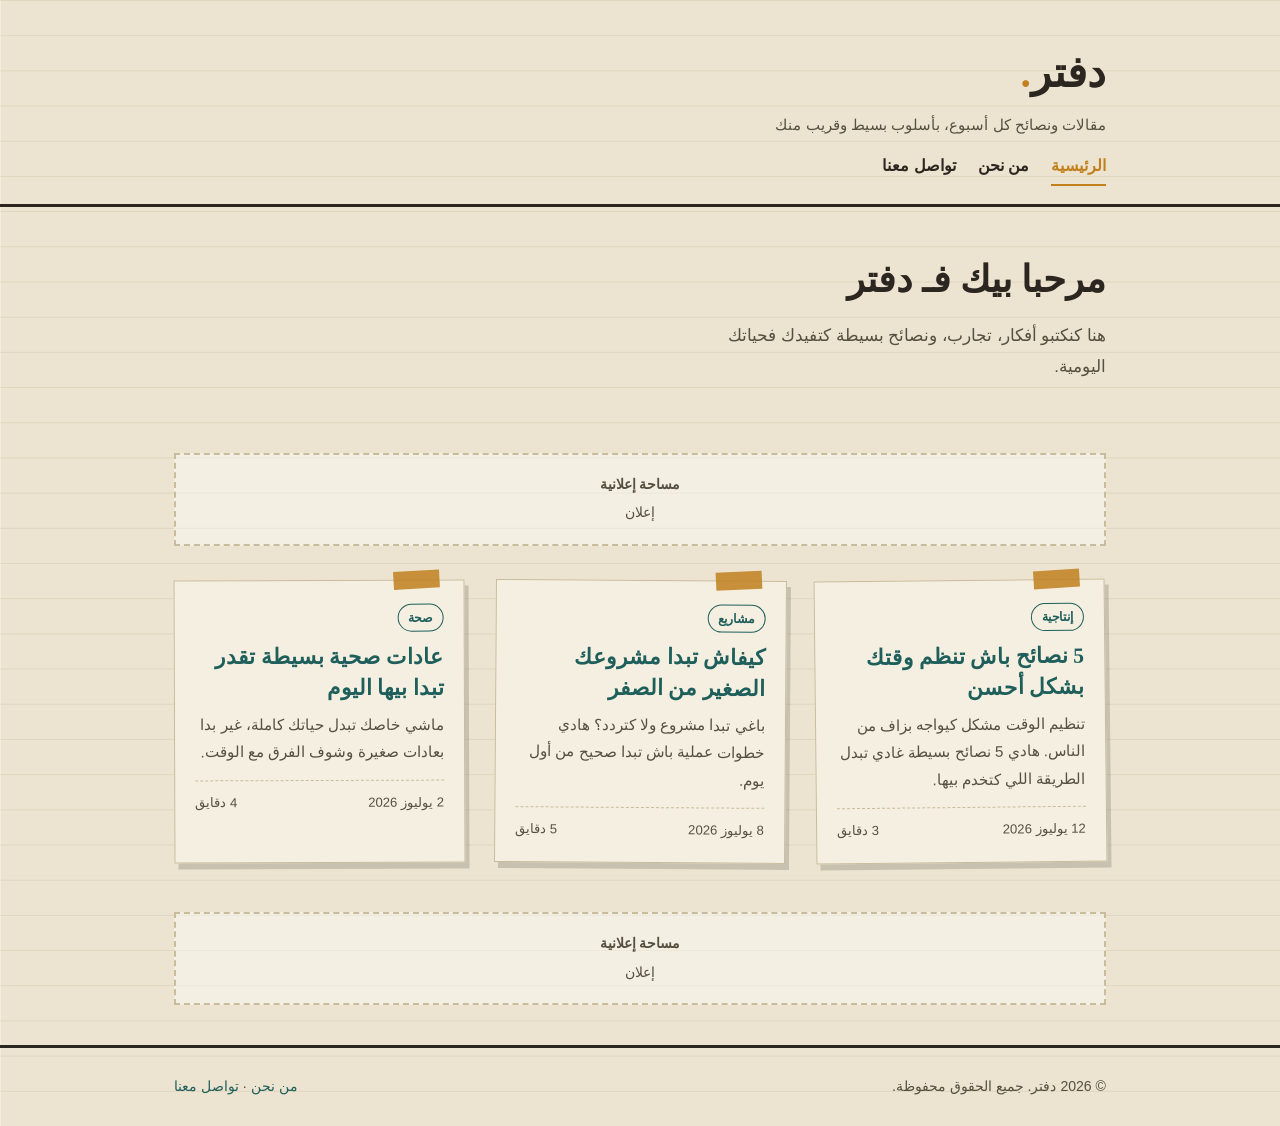
==== index.html @ f0f45726 "Add files via upload" ====
<!DOCTYPE html>
<html lang="ar" dir="rtl">
<head>
    <meta charset="UTF-8">
    <meta name="viewport" content="width=device-width, initial-scale=1.0">
    <title>...</title>
    <!-- كود الربط ديال AdSense كيكون هنا -->
    <script async src="https://pagead2.googlesyndication.com/pagead/js/adsbygoogle.js?client=ca-pub-XXXXXXXXXXXXXXXX" crossorigin="anonymous"></script>
    
    <link rel="stylesheet" href="style.css">
</head>
<body>

<header class="site-header">
  <div class="wrap">
    <div class="brand">
      <div>
        <a href="index.html" style="text-decoration:none;">
          <span class="brand-title">دفتر<span>.</span></span>
        </a>
        <div class="brand-tagline">مقالات ونصائح كل أسبوع، بأسلوب بسيط وقريب منك</div>
      </div>
    </div>
    <nav class="main-nav">
      <a href="index.html" class="active">الرئيسية</a>
      <a href="about.html">من نحن</a>
      <a href="contact.html">تواصل معنا</a>
    </nav>
  </div>
</header>

<main class="wrap">

  <section class="hero">
    <div>
      <h1>مرحبا بيك فـ دفتر</h1>
      <p>هنا كنكتبو أفكار، تجارب، ونصائح بسيطة كتفيدك فحياتك اليومية.</p>
    </div>
    <div></div>
  </section>

  <div class="ad-slot">
    <span>مساحة إعلانية</span>
    إعلان
  </div>

  <section>
    <div class="post-grid" id="post-grid">
      <!-- بطاقات المقالات كيتزادو من script.js -->
    </div>
  </section>

  <div class="ad-slot">
    <span>مساحة إعلانية</span>
    إعلان
  </div>

</main>

<footer class="site-footer">
  <div class="wrap" style="display:flex; justify-content:space-between; flex-wrap:wrap; gap:10px; width:100%;">
    <span>© 2026 دفتر. جميع الحقوق محفوظة.</span>
    <span><a href="about.html">من نحن</a> · <a href="contact.html">تواصل معنا</a></span>
  </div>
</footer>

<script src="script.js"></script>
</body>
</html>
---- style.css ----
/* ============================================

   مدونة "دفتر" — نظام تصميم على شكل دفتر ملاحظات

   ============================================ */



:root {

  --paper: #ECE4D0;

  --paper-light: #F5EFE1;

  --ink: #2B2620;

  --ink-soft: #55503F;

  --ochre: #C1811F;

  --teal: #1F5F5B;

  --line: #C9BC9C;

  --card-shadow: rgba(43, 38, 32, 0.18);



  --font-display: 'Aref Ruqaa', serif;

  --font-body: 'Tajawal', sans-serif;

}



* { box-sizing: border-box; }

html { scroll-behavior: smooth; }



body {

  margin: 0;

  background-color: var(--paper);

  background-image:

    linear-gradient(90deg, rgba(255,255,255,0.35) 1px, transparent 1px),

    linear-gradient(rgba(201,188,156,0.35) 1px, transparent 1px);

  background-size: 100% 2.2em, 100% 2.2em;

  color: var(--ink);

  font-family: var(--font-body);

  line-height: 1.8;

  direction: rtl;

}



a { color: var(--teal); text-decoration: none; }

a:hover { text-decoration: underline; }

a:focus-visible, button:focus-visible, input:focus-visible, textarea:focus-visible {

  outline: 3px solid var(--ochre);

  outline-offset: 2px;

}



img { max-width: 100%; display: block; }



.wrap { max-width: 980px; margin: 0 auto; padding: 0 24px; }



/* الهيدر */

header.site-header { padding: 36px 0 18px; border-bottom: 3px solid var(--ink); }

.brand { display: flex; align-items: baseline; justify-content: space-between; flex-wrap: wrap; gap: 12px; }

.brand-title { font-family: var(--font-display); font-size: 2.6rem; font-weight: 700; color: var(--ink); }

.brand-title span { color: var(--ochre); }

.brand-tagline { font-size: 0.95rem; color: var(--ink-soft); }

nav.main-nav { margin-top: 14px; display: flex; gap: 22px; flex-wrap: wrap; font-weight: 700; }

nav.main-nav a { color: var(--ink); padding-bottom: 3px; border-bottom: 2px solid transparent; }

nav.main-nav a:hover, nav.main-nav a.active { color: var(--ochre); border-bottom-color: var(--ochre); text-decoration: none; }



/* الهيرو */

.hero { padding: 48px 0 20px; display: grid; grid-template-columns: 1.3fr 1fr; gap: 32px; align-items: center; }

.hero h1 { font-family: var(--font-display); font-size: 2.3rem; line-height: 1.35; margin: 0 0 14px; }

.hero p { color: var(--ink-soft); font-size: 1.05rem; max-width: 46ch; }

@media (max-width: 720px) { .hero { grid-template-columns: 1fr; } }



/* بطاقات المقالات */

.post-grid { display: grid; grid-template-columns: repeat(auto-fit, minmax(260px, 1fr)); gap: 30px; margin: 20px 0 50px; }

.post-card { background: var(--paper-light); border: 1px solid var(--line); padding: 22px 20px 20px; position: relative; box-shadow: 4px 6px 0 var(--card-shadow); transition: transform 0.15s ease, box-shadow 0.15s ease; }

.post-card:nth-child(3n+1) { transform: rotate(-0.6deg); }

.post-card:nth-child(3n+2) { transform: rotate(0.4deg); }

.post-card:nth-child(3n)   { transform: rotate(-0.2deg); }

.post-card:hover { transform: rotate(0deg) translateY(-3px); box-shadow: 6px 10px 0 var(--card-shadow); }

.post-card::before { content: ""; position: absolute; top: -10px; right: 24px; width: 46px; height: 18px; background: var(--ochre); opacity: 0.85; transform: rotate(-3deg); }

.post-card .tag { display: inline-block; font-size: 0.78rem; font-weight: 700; color: var(--teal); border: 1px solid var(--teal); border-radius: 999px; padding: 2px 10px; margin-bottom: 10px; }

.post-card h3 { font-family: var(--font-display); font-size: 1.35rem; margin: 0 0 8px; line-height: 1.4; }

.post-card p { color: var(--ink-soft); font-size: 0.95rem; margin: 0 0 14px; }

.post-card .meta { font-size: 0.82rem; color: var(--ink-soft); border-top: 1px dashed var(--line); padding-top: 10px; display: flex; justify-content: space-between; }



/* مساحات الإعلانات */

.ad-slot { border: 2px dashed var(--line); background: rgba(255,255,255,0.4); color: var(--ink-soft); font-size: 0.85rem; text-align: center; padding: 18px 10px; margin: 34px 0; }

.ad-slot span { display: block; font-weight: 700; margin-bottom: 4px; }



/* صفحة المقال */

article.post { padding: 40px 0 60px; max-width: 760px; margin: 0 auto; }

article.post .tag { display: inline-block; font-size: 0.8rem; font-weight: 700; color: var(--teal); border: 1px solid var(--teal); border-radius: 999px; padding: 3px 12px; margin-bottom: 16px; }

article.post h1 { font-family: var(--font-display); font-size: 2.1rem; line-height: 1.4; margin: 0 0 10px; }

article.post .meta { color: var(--ink-soft); font-size: 0.9rem; margin-bottom: 28px; border-bottom: 1px dashed var(--line); padding-bottom: 18px; }

article.post .content p { font-size: 1.08rem; margin-bottom: 20px; }

article.post .content h2 { font-family: var(--font-display); font-size: 1.5rem; margin: 34px 0 14px; }

article.post .content blockquote { border-right: 4px solid var(--ochre); margin: 24px 0; padding: 6px 20px; color: var(--ink-soft); font-style: italic; background: rgba(255,255,255,0.4); }



/* صفحات عادية */

.page-content { padding: 44px 0 60px; max-width: 720px; margin: 0 auto; }

.page-content h1 { font-family: var(--font-display); font-size: 2.1rem; margin-bottom: 20px; }

.page-content p { font-size: 1.05rem; margin-bottom: 18px; }



/* نموذج التواصل */

form.contact-form { display: grid; gap: 16px; margin-top: 24px; }

form.contact-form label { font-weight: 700; margin-bottom: 6px; display: block; }

form.contact-form input, form.contact-form textarea { width: 100%; padding: 12px 14px; border: 1px solid var(--line); background: var(--paper-light); font-family: var(--font-body); font-size: 1rem; color: var(--ink); }

form.contact-form textarea { min-height: 140px; resize: vertical; }

form.contact-form button { justify-self: start; background: var(--ink); color: var(--paper-light); border: none; padding: 12px 28px; font-family: var(--font-body); font-weight: 700; font-size: 1rem; cursor: pointer; transition: background 0.15s ease; }

form.contact-form button:hover { background: var(--ochre); }

.form-status { font-size: 0.9rem; margin-top: 6px; }



/* الفوتر */

footer.site-footer { border-top: 3px solid var(--ink); padding: 26px 0; margin-top: 40px; font-size: 0.88rem; color: var(--ink-soft); display: flex; justify-content: space-between; flex-wrap: wrap; gap: 10px; }



@media (prefers-reduced-motion: reduce) {

  * { transition: none !important; scroll-behavior: auto !important; }

}
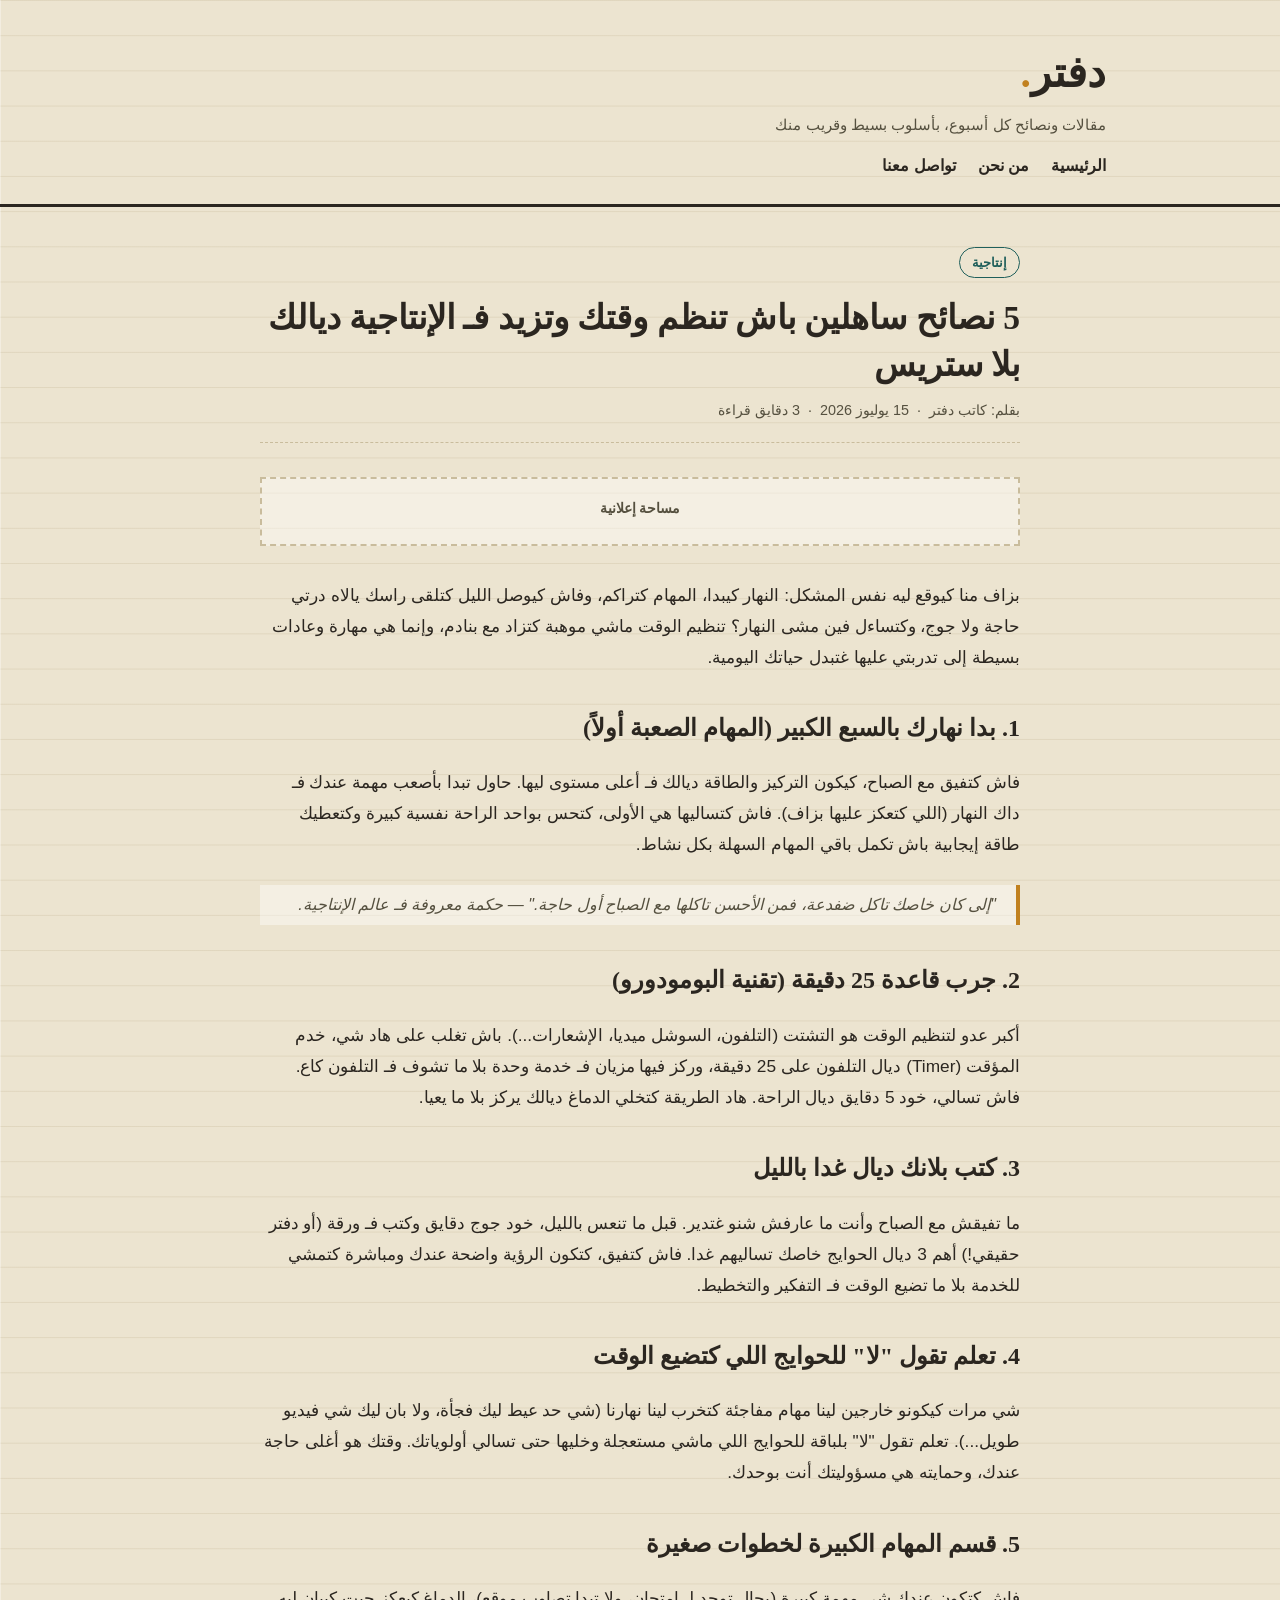
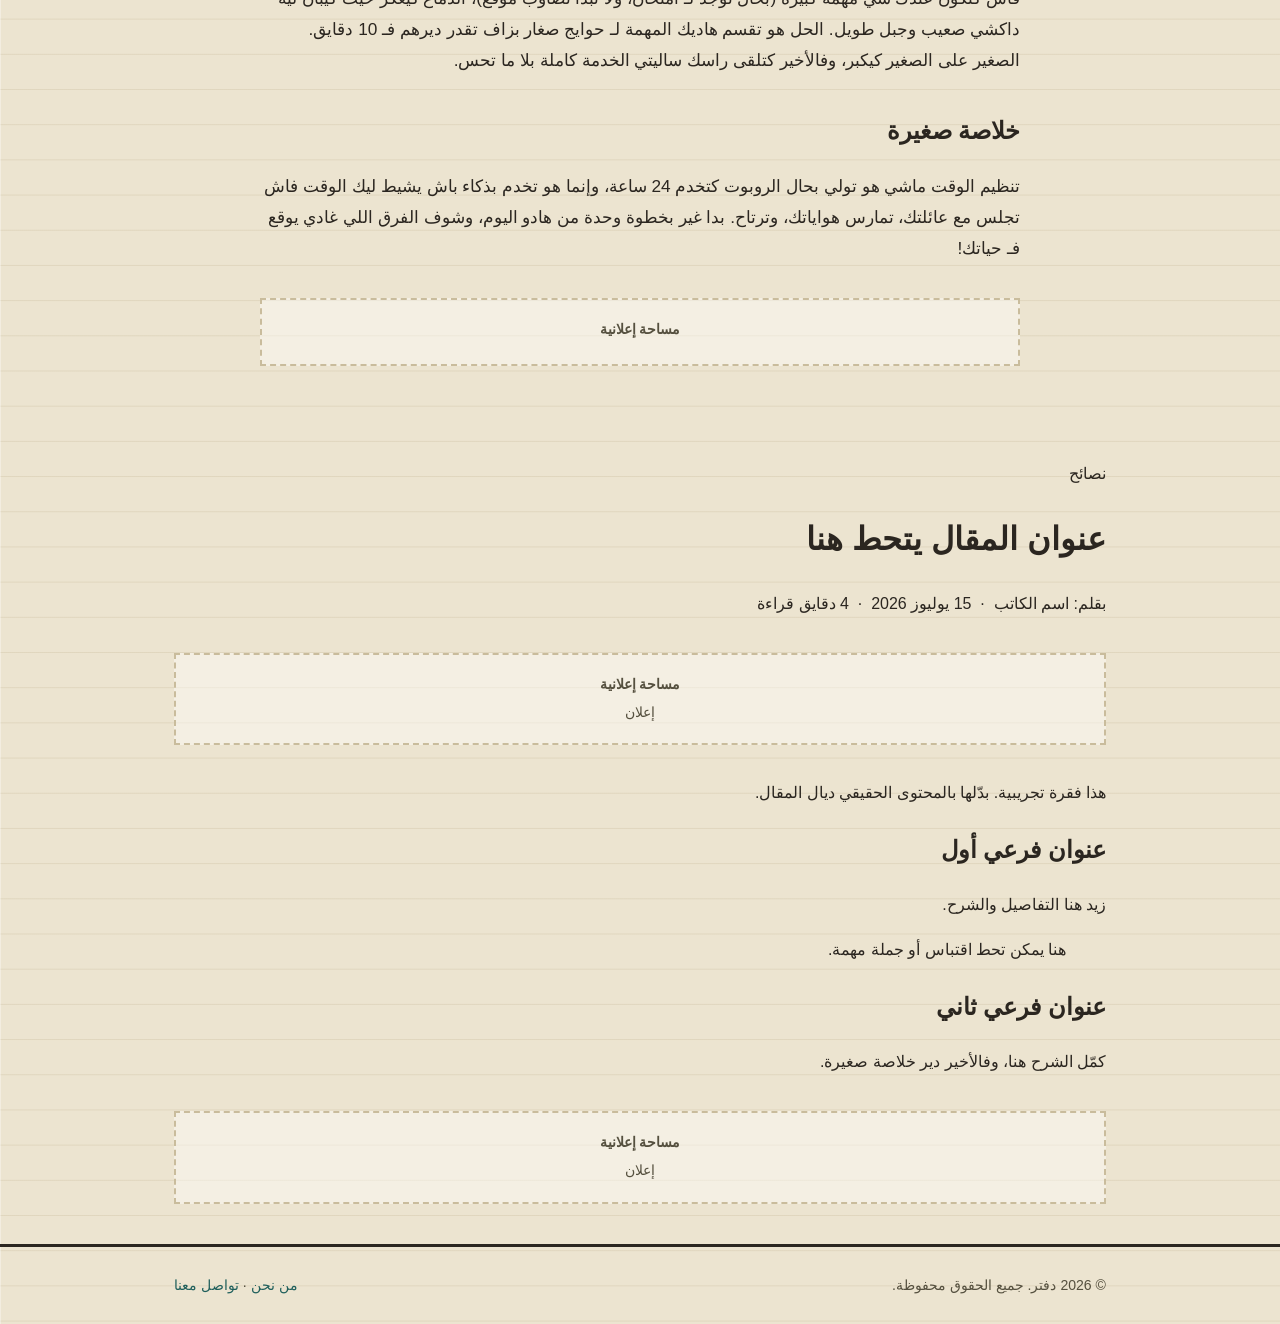
==== commit 943f29d3: "Update index.html with new article and ads" ====
--- a/index.html
+++ b/index.html
@@ -22,7 +22,7 @@
       </div>
     </div>
     <nav class="main-nav">
-      <a href="index.html" class="active">الرئيسية</a>
+      <a href="index.html">الرئيسية</a>
       <a href="about.html">من نحن</a>
       <a href="contact.html">تواصل معنا</a>
     </nav>
@@ -30,31 +30,71 @@
 </header>
 
 <main class="wrap">
-
-  <section class="hero">
-    <div>
-      <h1>مرحبا بيك فـ دفتر</h1>
-      <p>هنا كنكتبو أفكار، تجارب، ونصائح بسيطة كتفيدك فحياتك اليومية.</p>
-    </div>
-    <div></div>
-  </section>
+  <article class="post">
+  <span class="tag">إنتاجية</span>
+  <h1>5 نصائح ساهلين باش تنظم وقتك وتزيد فـ الإنتاجية ديالك بلا ستريس</h1>
+  <div class="meta">بقلم: كاتب دفتر &nbsp;·&nbsp; 15 يوليوز 2026 &nbsp;·&nbsp; 3 دقايق قراءة</div>
 
   <div class="ad-slot">
+    <!-- هنا غتحط كود الإعلان الحقيقي ديالك من بعد -->
     <span>مساحة إعلانية</span>
-    إعلان
   </div>
 
-  <section>
-    <div class="post-grid" id="post-grid">
-      <!-- بطاقات المقالات كيتزادو من script.js -->
-    </div>
-  </section>
+  <div class="content">
+    <p>بزاف منا كيوقع ليه نفس المشكل: النهار كيبدا، المهام كتراكم، وفاش كيوصل الليل كتلقى راسك يالاه درتي حاجة ولا جوج، وكتساءل فين مشى النهار؟ تنظيم الوقت ماشي موهبة كتزاد مع بنادم، وإنما هي مهارة وعادات بسيطة إلى تدربتي عليها غتبدل حياتك اليومية.</p>
+
+    <h2>1. بدا نهارك بالسبع الكبير (المهام الصعبة أولاً)</h2>
+    <p>فاش كتفيق مع الصباح، كيكون التركيز والطاقة ديالك فـ أعلى مستوى ليها. حاول تبدا بأصعب مهمة عندك فـ داك النهار (اللي كتعكز عليها بزاف). فاش كتساليها هي الأولى، كتحس بواحد الراحة نفسية كبيرة وكتعطيك طاقة إيجابية باش تكمل باقي المهام السهلة بكل نشاط.</p>
+
+    <blockquote>"إلى كان خاصك تاكل ضفدعة، فمن الأحسن تاكلها مع الصباح أول حاجة." — حكمة معروفة فـ عالم الإنتاجية.</blockquote>
+
+    <h2>2. جرب قاعدة 25 دقيقة (تقنية البومودورو)</h2>
+    <p>أكبر عدو لتنظيم الوقت هو التشتت (التلفون، السوشل ميديا، الإشعارات...). باش تغلب على هاد شي، خدم المؤقت (Timer) ديال التلفون على 25 دقيقة، وركز فيها مزيان فـ خدمة وحدة بلا ما تشوف فـ التلفون كاع. فاش تسالي، خود 5 دقايق ديال الراحة. هاد الطريقة كتخلي الدماغ ديالك يركز بلا ما يعيا.</p>
+
+    <h2>3. كتب بلانك ديال غدا بالليل</h2>
+    <p>ما تفيقش مع الصباح وأنت ما عارفش شنو غتدير. قبل ما تنعس بالليل، خود جوج دقايق وكتب فـ ورقة (أو دفتر حقيقي!) أهم 3 ديال الحوايج خاصك تساليهم غدا. فاش كتفيق، كتكون الرؤية واضحة عندك ومباشرة كتمشي للخدمة بلا ما تضيع الوقت فـ التفكير والتخطيط.</p>
+
+    <h2>4. تعلم تقول "لا" للحوايج اللي كتضيع الوقت</h2>
+    <p>شي مرات كيكونو خارجين لينا مهام مفاجئة كتخرب لينا نهارنا (شي حد عيط ليك فجأة، ولا بان ليك شي فيديو طويل...). تعلم تقول "لا" بلباقة للحوايج اللي ماشي مستعجلة وخليها حتى تسالي أولوياتك. وقتك هو أغلى حاجة عندك، وحمايته هي مسؤوليتك أنت بوحدك.</p>
+
+    <h2>5. قسم المهام الكبيرة لخطوات صغيرة</h2>
+    <p>فاش كتكون عندك شي مهمة كبيرة (بحال توجد لـ امتحان، ولا تبدا تصاوب موقع)، الدماغ كيعكز حيت كيبان ليه داكشي صعيب وجبل طويل. الحل هو تقسم هاديك المهمة لـ حوايج صغار بزاف تقدر ديرهم فـ 10 دقايق. الصغير على الصغير كيكبر، وفالأخير كتلقى راسك ساليتي الخدمة كاملة بلا ما تحس.</p>
+
+    <h2>خلاصة صغيرة</h2>
+    <p>تنظيم الوقت ماشي هو تولي بحال الروبوت كتخدم 24 ساعة، وإنما هو تخدم بذكاء باش يشيط ليك الوقت فاش تجلس مع عائلتك، تمارس هواياتك، وترتاح. بدا غير بخطوة وحدة من هادو اليوم، وشوف الفرق اللي غادي يوقع فـ حياتك!</p>
+  </div>
 
   <div class="ad-slot">
+    <!-- هنا غتحط كود الإعلان الحقيقي ديالك من بعد -->
     <span>مساحة إعلانية</span>
-    إعلان
   </div>
+</article>
+    <span class="tag">نصائح</span>
+    <h1>عنوان المقال يتحط هنا</h1>
+    <div class="meta">بقلم: اسم الكاتب &nbsp;·&nbsp; 15 يوليوز 2026 &nbsp;·&nbsp; 4 دقايق قراءة</div>
 
+    <div class="ad-slot">
+      <span>مساحة إعلانية</span>
+      إعلان
+    </div>
+
+    <div class="content">
+      <p>هذا فقرة تجريبية. بدّلها بالمحتوى الحقيقي ديال المقال.</p>
+
+      <h2>عنوان فرعي أول</h2>
+      <p>زيد هنا التفاصيل والشرح.</p>
+
+      <blockquote>هنا يمكن تحط اقتباس أو جملة مهمة.</blockquote>
+
+      <h2>عنوان فرعي ثاني</h2>
+      <p>كمّل الشرح هنا، وفالأخير دير خلاصة صغيرة.</p>
+    </div>
+
+    <div class="ad-slot">
+      <span>مساحة إعلانية</span>
+      إعلان
+    </div>
+  </article>
 </main>
 
 <footer class="site-footer">
@@ -64,6 +104,5 @@
   </div>
 </footer>
 
-<script src="script.js"></script>
 </body>
-</html>+</html>
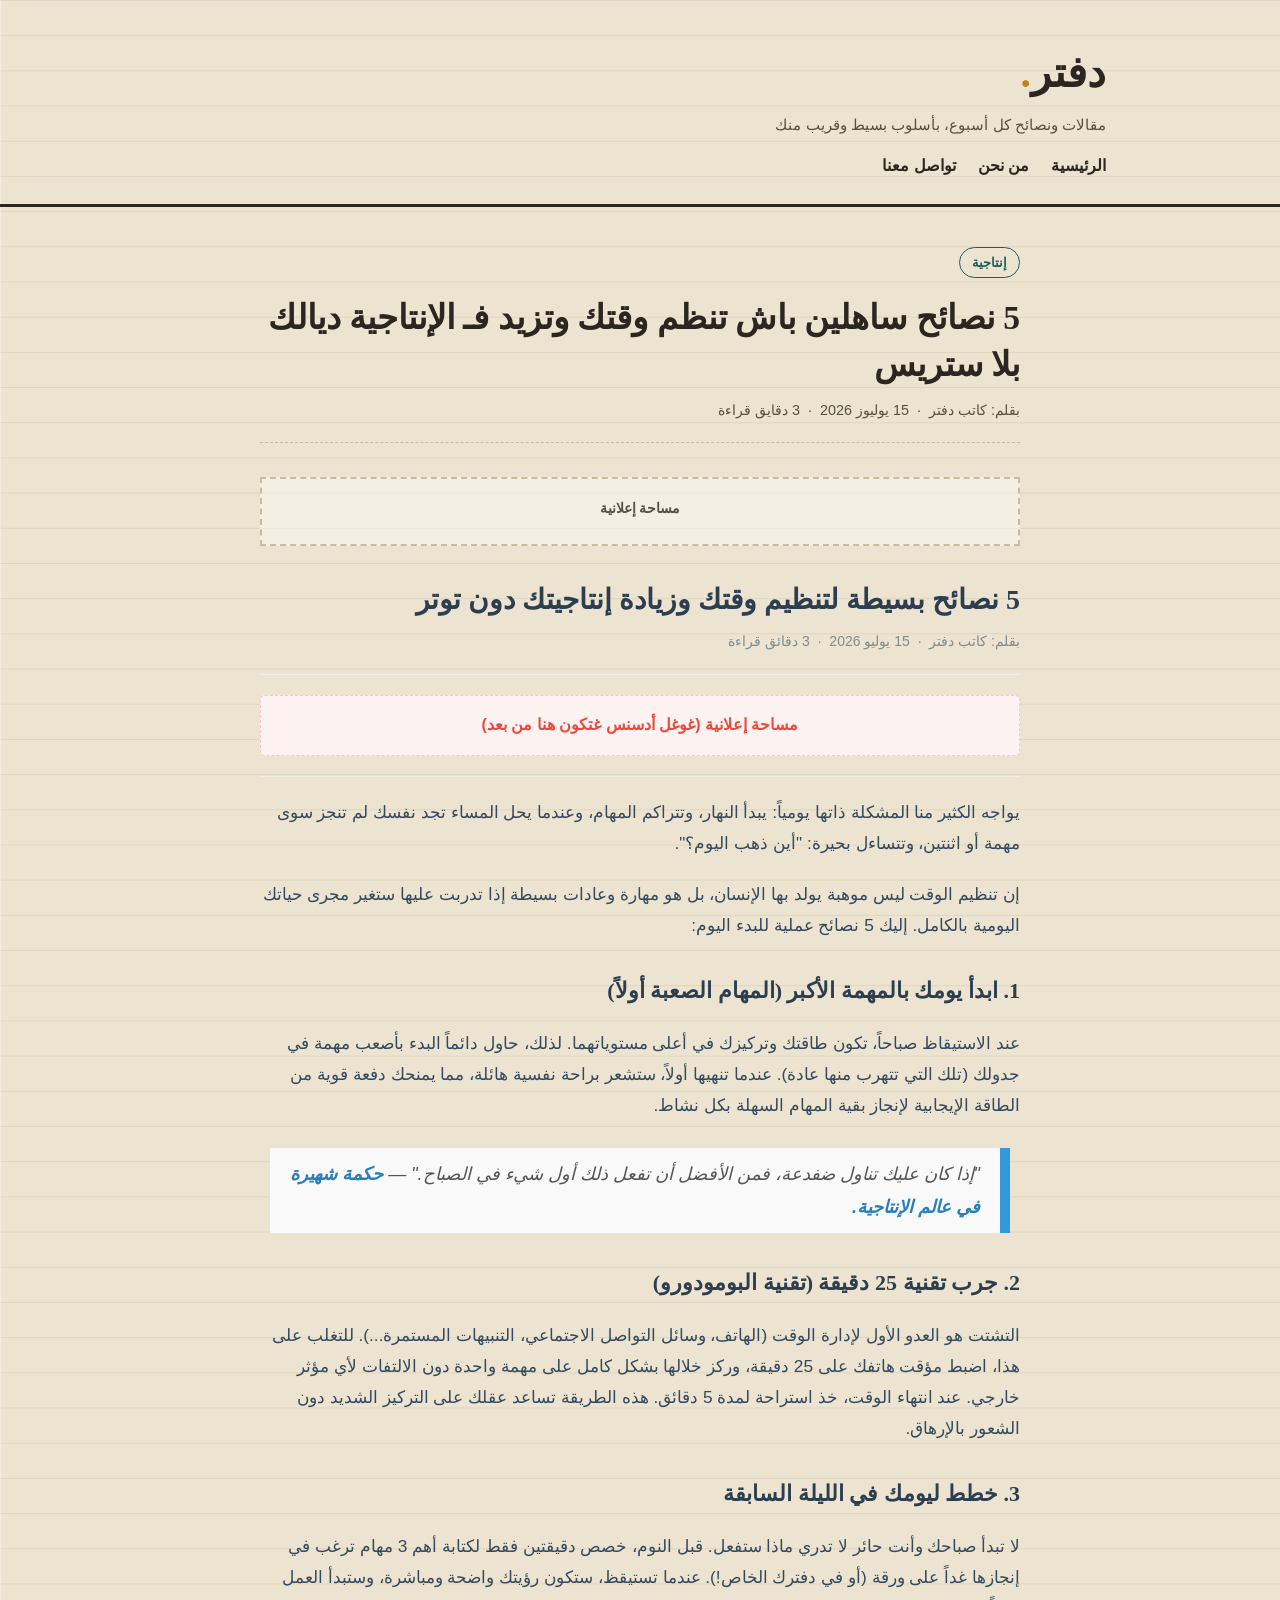
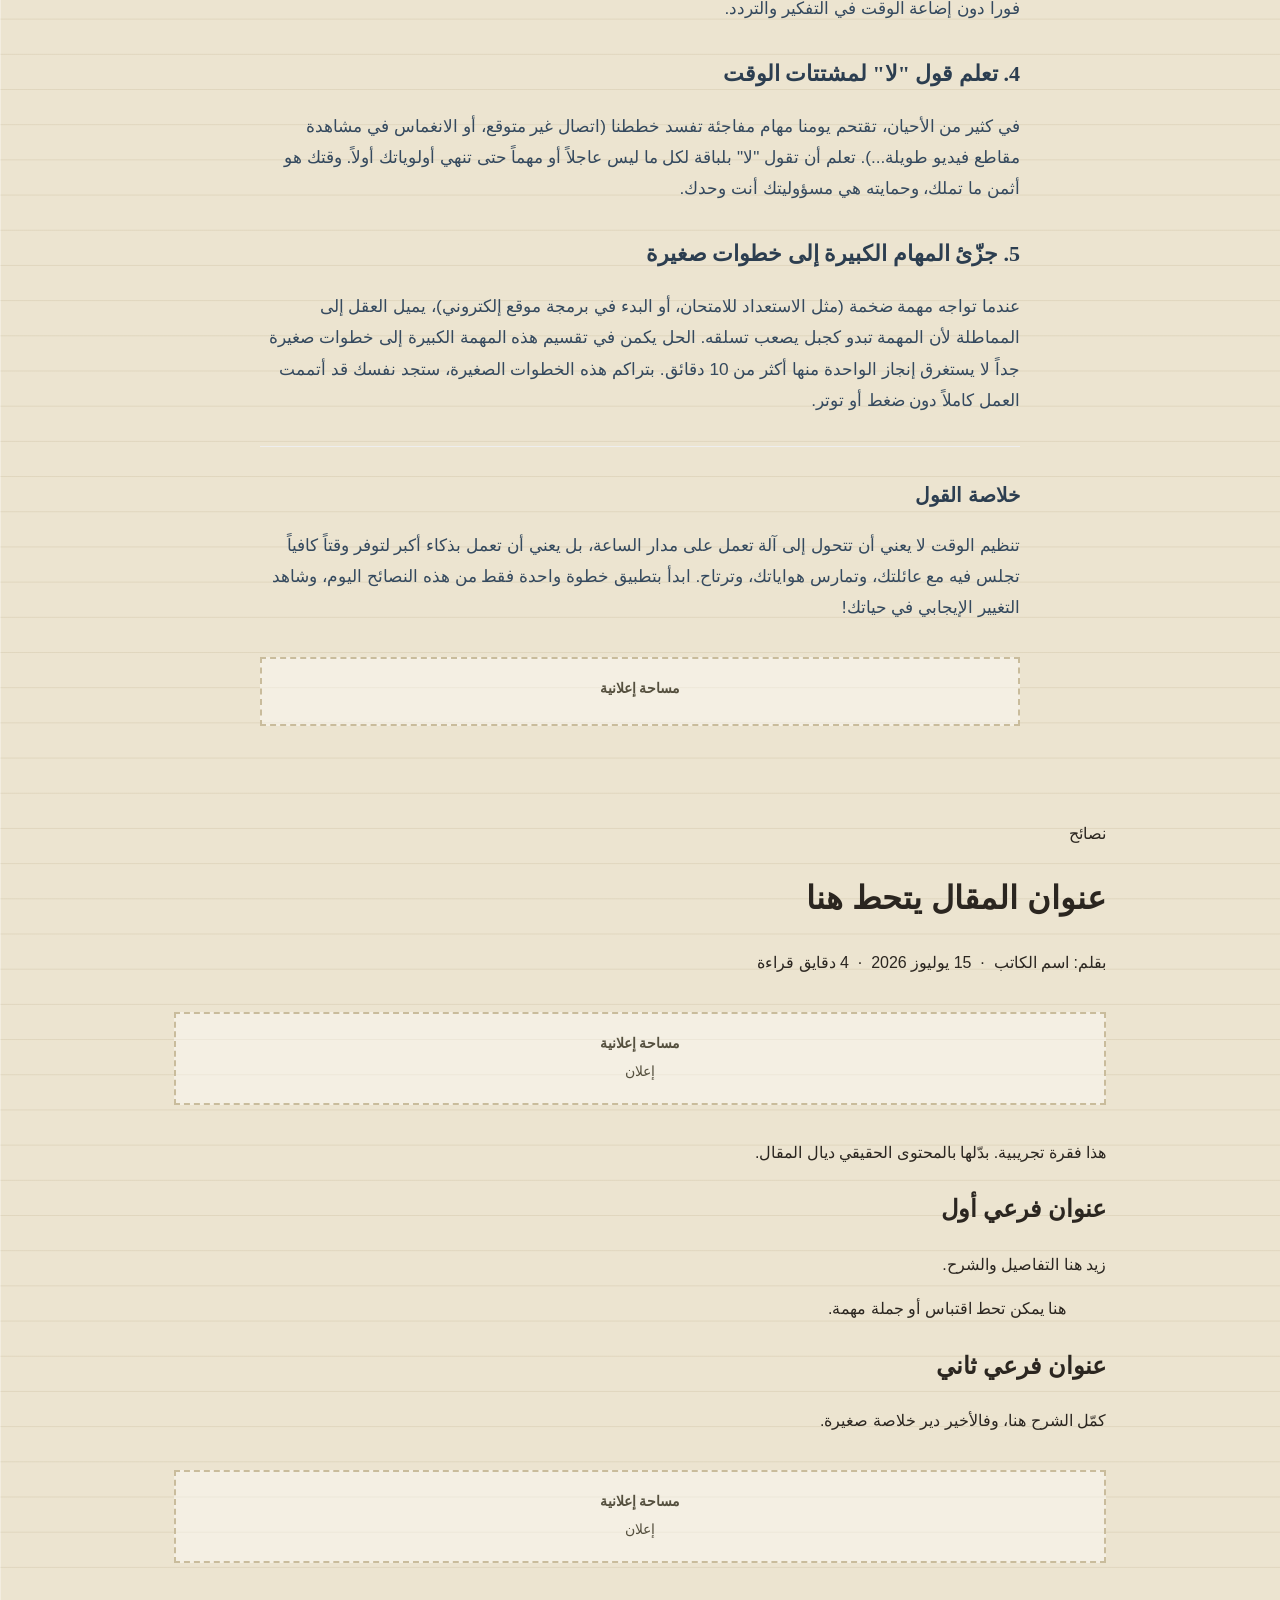
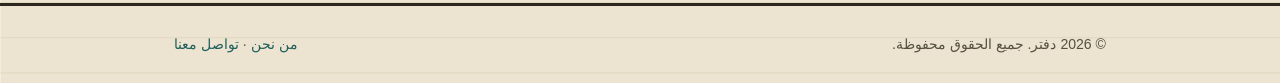
==== commit 31643909: "Update index.html" ====
--- a/index.html
+++ b/index.html
@@ -41,28 +41,49 @@
   </div>
 
   <div class="content">
-    <p>بزاف منا كيوقع ليه نفس المشكل: النهار كيبدا، المهام كتراكم، وفاش كيوصل الليل كتلقى راسك يالاه درتي حاجة ولا جوج، وكتساءل فين مشى النهار؟ تنظيم الوقت ماشي موهبة كتزاد مع بنادم، وإنما هي مهارة وعادات بسيطة إلى تدربتي عليها غتبدل حياتك اليومية.</p>
+    <h1 style="color: #2c3e50; font-size: 28px; margin-bottom: 10px; direction: rtl; text-align: right;">5 نصائح بسيطة لتنظيم وقتك وزيادة إنتاجيتك دون توتر</h1>
 
-    <h2>1. بدا نهارك بالسبع الكبير (المهام الصعبة أولاً)</h2>
-    <p>فاش كتفيق مع الصباح، كيكون التركيز والطاقة ديالك فـ أعلى مستوى ليها. حاول تبدا بأصعب مهمة عندك فـ داك النهار (اللي كتعكز عليها بزاف). فاش كتساليها هي الأولى، كتحس بواحد الراحة نفسية كبيرة وكتعطيك طاقة إيجابية باش تكمل باقي المهام السهلة بكل نشاط.</p>
+<div class="post-meta" style="color: #7f8c8d; font-size: 14px; margin-bottom: 20px; direction: rtl; text-align: right;">
+    <span>بقلم: كاتب دفتر</span> &nbsp;·&nbsp; 
+    <span>15 يوليو 2026</span> &nbsp;·&nbsp; 
+    <span>3 دقائق قراءة</span>
+</div>
 
-    <blockquote>"إلى كان خاصك تاكل ضفدعة، فمن الأحسن تاكلها مع الصباح أول حاجة." — حكمة معروفة فـ عالم الإنتاجية.</blockquote>
+<hr style="border: 0; border-top: 1px solid #eee; margin: 20px 0;">
+<div class="ad-space" style="text-align: center; margin: 20px 0; color: #e74c3c; font-weight: bold; background: #fdf2f2; padding: 15px; border: 1px dashed #f5c6cb; border-radius: 5px; direction: rtl;">
+    مساحة إعلانية (غوغل أدسنس غتكون هنا من بعد)
+</div>
+<hr style="border: 0; border-top: 1px solid #eee; margin: 20px 0;">
 
-    <h2>2. جرب قاعدة 25 دقيقة (تقنية البومودورو)</h2>
-    <p>أكبر عدو لتنظيم الوقت هو التشتت (التلفون، السوشل ميديا، الإشعارات...). باش تغلب على هاد شي، خدم المؤقت (Timer) ديال التلفون على 25 دقيقة، وركز فيها مزيان فـ خدمة وحدة بلا ما تشوف فـ التلفون كاع. فاش تسالي، خود 5 دقايق ديال الراحة. هاد الطريقة كتخلي الدماغ ديالك يركز بلا ما يعيا.</p>
+<div style="direction: rtl; text-align: right; line-height: 1.8; font-size: 18px; color: #34495e;">
+    <p style="margin-bottom: 20px;">يواجه الكثير منا المشكلة ذاتها يومياً: يبدأ النهار، وتتراكم المهام، وعندما يحل المساء تجد نفسك لم تنجز سوى مهمة أو اثنتين، وتتساءل بحيرة: "أين ذهب اليوم؟".</p>
+    
+    <p style="margin-bottom: 20px;">إن تنظيم الوقت ليس موهبة يولد بها الإنسان، بل هو مهارة وعادات بسيطة إذا تدربت عليها ستغير مجرى حياتك اليومية بالكامل. إليك 5 نصائح عملية للبدء اليوم:</p>
 
-    <h2>3. كتب بلانك ديال غدا بالليل</h2>
-    <p>ما تفيقش مع الصباح وأنت ما عارفش شنو غتدير. قبل ما تنعس بالليل، خود جوج دقايق وكتب فـ ورقة (أو دفتر حقيقي!) أهم 3 ديال الحوايج خاصك تساليهم غدا. فاش كتفيق، كتكون الرؤية واضحة عندك ومباشرة كتمشي للخدمة بلا ما تضيع الوقت فـ التفكير والتخطيط.</p>
+    <h2 style="color: #2c3e50; font-size: 22px; margin-top: 30px; margin-bottom: 15px;">1. ابدأ يومك بالمهمة الأكبر (المهام الصعبة أولاً)</h2>
+    <p style="margin-bottom: 15px;">عند الاستيقاظ صباحاً، تكون طاقتك وتركيزك في أعلى مستوياتهما. لذلك، حاول دائماً البدء بأصعب مهمة في جدولك (تلك التي تتهرب منها عادة). عندما تنهيها أولاً، ستشعر براحة نفسية هائلة، مما يمنحك دفعة قوية من الطاقة الإيجابية لإنجاز بقية المهام السهلة بكل نشاط.</p>
+    
+    <blockquote style="background: #f9f9f9; border-right: 10px solid #3498db; margin: 1.5em 10px; padding: 10px 20px; font-style: italic; color: #555;">
+        "إذا كان عليك تناول ضفدعة، فمن الأفضل أن تفعل ذلك أول شيء في الصباح." — <strong style="color: #2980b9;">حكمة شهيرة في عالم الإنتاجية.</strong>
+    </blockquote>
 
-    <h2>4. تعلم تقول "لا" للحوايج اللي كتضيع الوقت</h2>
-    <p>شي مرات كيكونو خارجين لينا مهام مفاجئة كتخرب لينا نهارنا (شي حد عيط ليك فجأة، ولا بان ليك شي فيديو طويل...). تعلم تقول "لا" بلباقة للحوايج اللي ماشي مستعجلة وخليها حتى تسالي أولوياتك. وقتك هو أغلى حاجة عندك، وحمايته هي مسؤوليتك أنت بوحدك.</p>
+    <h2 style="color: #2c3e50; font-size: 22px; margin-top: 30px; margin-bottom: 15px;">2. جرب تقنية 25 دقيقة (تقنية البومودورو)</h2>
+    <p style="margin-bottom: 15px;">التشتت هو العدو الأول لإدارة الوقت (الهاتف، وسائل التواصل الاجتماعي، التنبيهات المستمرة...). للتغلب على هذا، اضبط مؤقت هاتفك على 25 دقيقة، وركز خلالها بشكل كامل على مهمة واحدة دون الالتفات لأي مؤثر خارجي. عند انتهاء الوقت، خذ استراحة لمدة 5 دقائق. هذه الطريقة تساعد عقلك على التركيز الشديد دون الشعور بالإرهاق.</p>
 
-    <h2>5. قسم المهام الكبيرة لخطوات صغيرة</h2>
-    <p>فاش كتكون عندك شي مهمة كبيرة (بحال توجد لـ امتحان، ولا تبدا تصاوب موقع)، الدماغ كيعكز حيت كيبان ليه داكشي صعيب وجبل طويل. الحل هو تقسم هاديك المهمة لـ حوايج صغار بزاف تقدر ديرهم فـ 10 دقايق. الصغير على الصغير كيكبر، وفالأخير كتلقى راسك ساليتي الخدمة كاملة بلا ما تحس.</p>
+    <h2 style="color: #2c3e50; font-size: 22px; margin-top: 30px; margin-bottom: 15px;">3. خطط ليومك في الليلة السابقة</h2>
+    <p style="margin-bottom: 15px;">لا تبدأ صباحك وأنت حائر لا تدري ماذا ستفعل. قبل النوم، خصص دقيقتين فقط لكتابة أهم 3 مهام ترغب في إنجازها غداً على ورقة (أو في دفترك الخاص!). عندما تستيقظ، ستكون رؤيتك واضحة ومباشرة، وستبدأ العمل فوراً دون إضاعة الوقت في التفكير والتردد.</p>
 
-    <h2>خلاصة صغيرة</h2>
-    <p>تنظيم الوقت ماشي هو تولي بحال الروبوت كتخدم 24 ساعة، وإنما هو تخدم بذكاء باش يشيط ليك الوقت فاش تجلس مع عائلتك، تمارس هواياتك، وترتاح. بدا غير بخطوة وحدة من هادو اليوم، وشوف الفرق اللي غادي يوقع فـ حياتك!</p>
-  </div>
+    <h2 style="color: #2c3e50; font-size: 22px; margin-top: 30px; margin-bottom: 15px;">4. تعلم قول "لا" لمشتتات الوقت</h2>
+    <p style="margin-bottom: 15px;">في كثير من الأحيان، تقتحم يومنا مهام مفاجئة تفسد خططنا (اتصال غير متوقع، أو الانغماس في مشاهدة مقاطع فيديو طويلة...). تعلم أن تقول "لا" بلباقة لكل ما ليس عاجلاً أو مهماً حتى تنهي أولوياتك أولاً. وقتك هو أثمن ما تملك، وحمايته هي مسؤوليتك أنت وحدك.</p>
+
+    <h2 style="color: #2c3e50; font-size: 22px; margin-top: 30px; margin-bottom: 15px;">5. جزّئ المهام الكبيرة إلى خطوات صغيرة</h2>
+    <p style="margin-bottom: 15px;">عندما تواجه مهمة ضخمة (مثل الاستعداد للامتحان، أو البدء في برمجة موقع إلكتروني)، يميل العقل إلى المماطلة لأن المهمة تبدو كجبل يصعب تسلقه. الحل يكمن في تقسيم هذه المهمة الكبيرة إلى خطوات صغيرة جداً لا يستغرق إنجاز الواحدة منها أكثر من 10 دقائق. بتراكم هذه الخطوات الصغيرة، ستجد نفسك قد أتممت العمل كاملاً دون ضغط أو توتر.</p>
+
+    <hr style="border: 0; border-top: 1px solid #eee; margin: 30px 0;">
+
+    <h3 style="color: #2c3e50; font-size: 20px; margin-bottom: 10px;">خلاصة القول</h3>
+    <p style="margin-bottom: 20px;">تنظيم الوقت لا يعني أن تتحول إلى آلة تعمل على مدار الساعة، بل يعني أن تعمل بذكاء أكبر لتوفر وقتاً كافياً تجلس فيه مع عائلتك، وتمارس هواياتك، وترتاح. ابدأ بتطبيق خطوة واحدة فقط من هذه النصائح اليوم، وشاهد التغيير الإيجابي في حياتك!</p>
+</div>
 
   <div class="ad-slot">
     <!-- هنا غتحط كود الإعلان الحقيقي ديالك من بعد -->
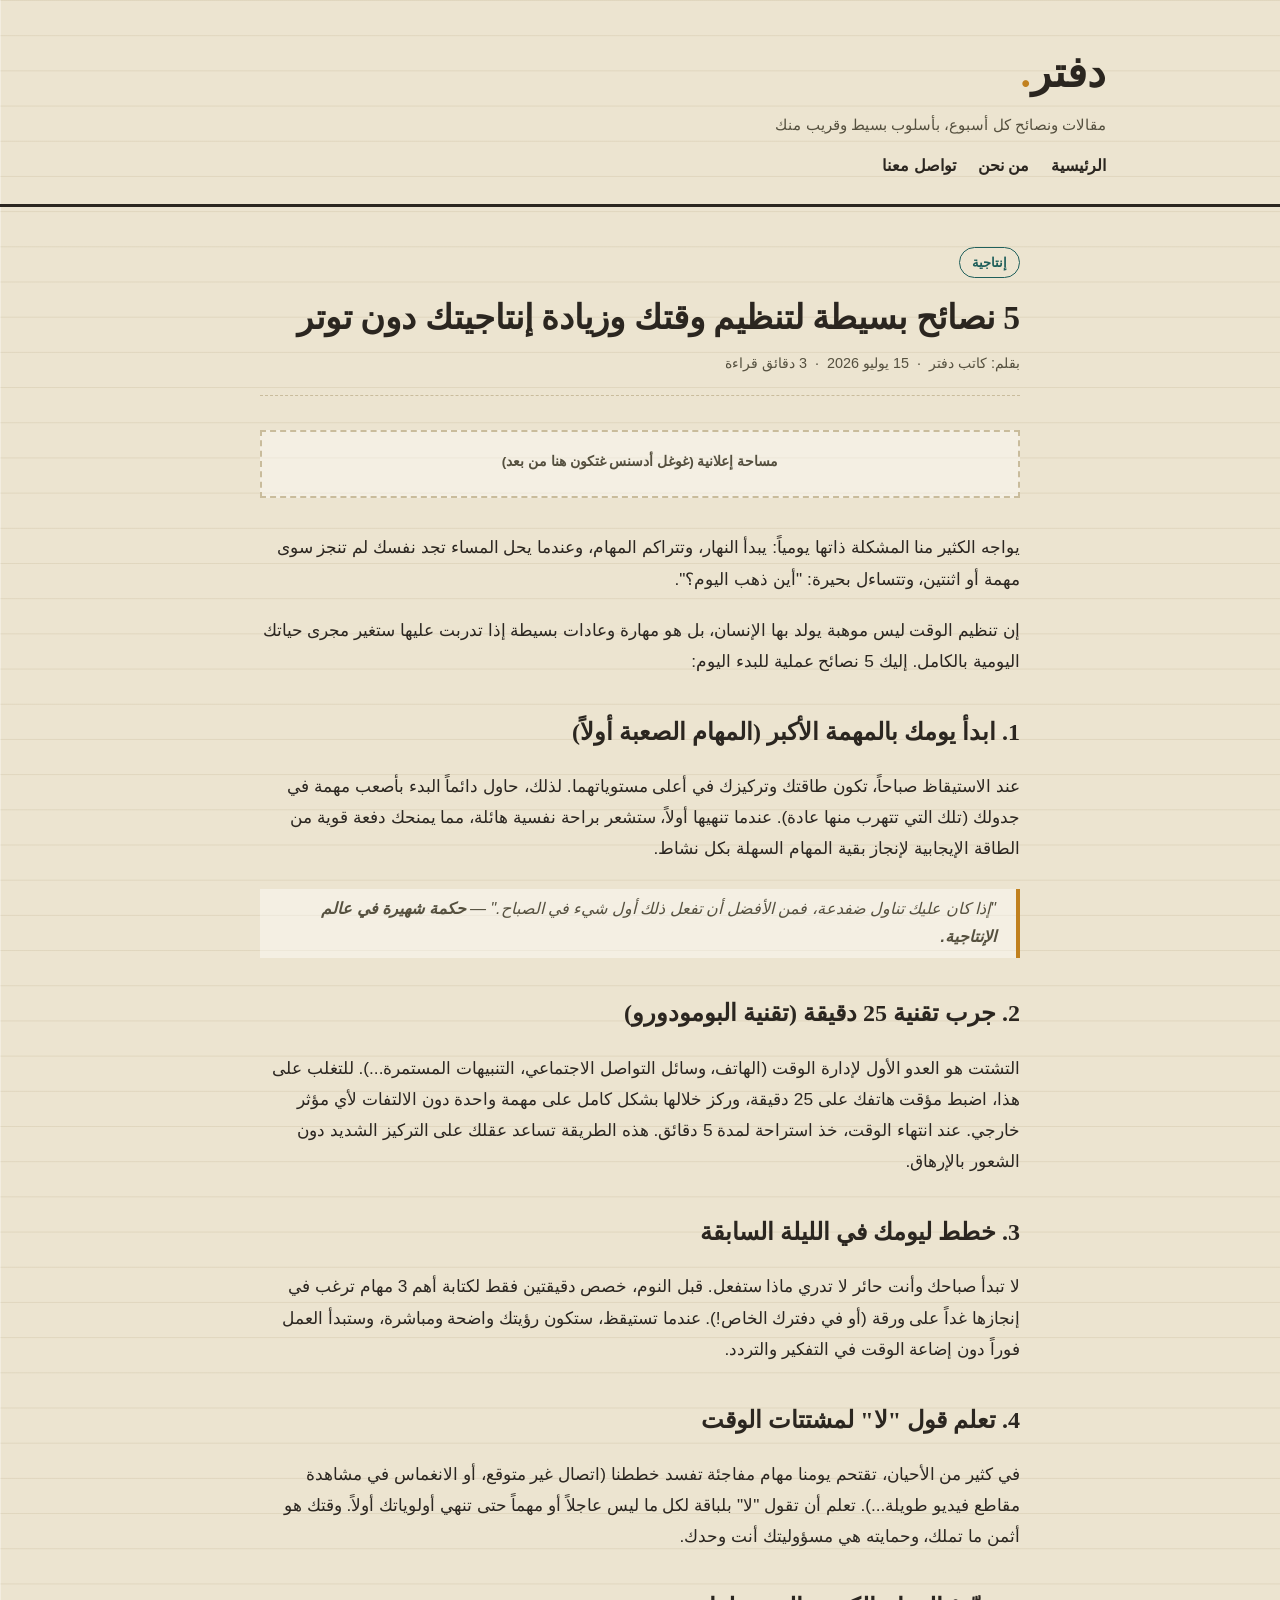
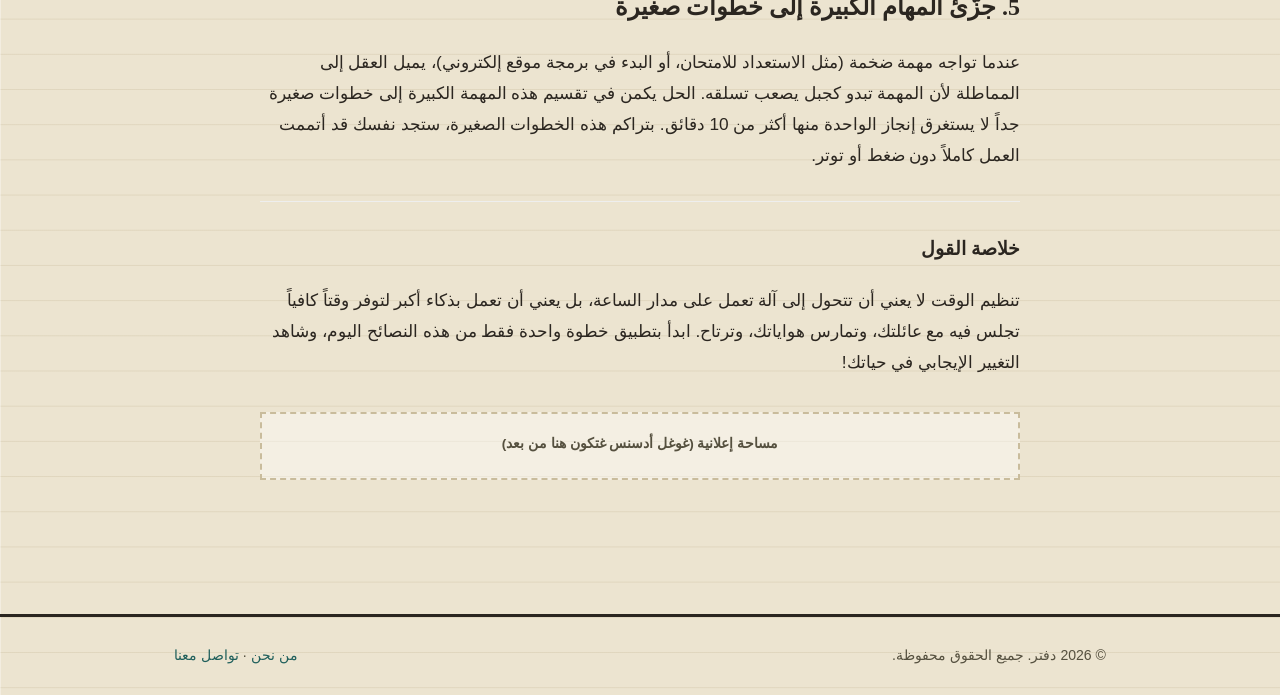
==== commit eae6afdc: "Update index.html" ====
--- a/index.html
+++ b/index.html
@@ -3,7 +3,7 @@
 <head>
     <meta charset="UTF-8">
     <meta name="viewport" content="width=device-width, initial-scale=1.0">
-    <title>...</title>
+    <title>5 نصائح بسيطة لتنظيم وقتك وزيادة إنتاجيتك دون توتر - دفتر</title>
     <!-- كود الربط ديال AdSense كيكون هنا -->
     <script async src="https://pagead2.googlesyndication.com/pagead/js/adsbygoogle.js?client=ca-pub-XXXXXXXXXXXXXXXX" crossorigin="anonymous"></script>
     
@@ -31,89 +31,48 @@
 
 <main class="wrap">
   <article class="post">
-  <span class="tag">إنتاجية</span>
-  <h1>5 نصائح ساهلين باش تنظم وقتك وتزيد فـ الإنتاجية ديالك بلا ستريس</h1>
-  <div class="meta">بقلم: كاتب دفتر &nbsp;·&nbsp; 15 يوليوز 2026 &nbsp;·&nbsp; 3 دقايق قراءة</div>
-
-  <div class="ad-slot">
-    <!-- هنا غتحط كود الإعلان الحقيقي ديالك من بعد -->
-    <span>مساحة إعلانية</span>
-  </div>
-
-  <div class="content">
-    <h1 style="color: #2c3e50; font-size: 28px; margin-bottom: 10px; direction: rtl; text-align: right;">5 نصائح بسيطة لتنظيم وقتك وزيادة إنتاجيتك دون توتر</h1>
-
-<div class="post-meta" style="color: #7f8c8d; font-size: 14px; margin-bottom: 20px; direction: rtl; text-align: right;">
-    <span>بقلم: كاتب دفتر</span> &nbsp;·&nbsp; 
-    <span>15 يوليو 2026</span> &nbsp;·&nbsp; 
-    <span>3 دقائق قراءة</span>
-</div>
-
-<hr style="border: 0; border-top: 1px solid #eee; margin: 20px 0;">
-<div class="ad-space" style="text-align: center; margin: 20px 0; color: #e74c3c; font-weight: bold; background: #fdf2f2; padding: 15px; border: 1px dashed #f5c6cb; border-radius: 5px; direction: rtl;">
-    مساحة إعلانية (غوغل أدسنس غتكون هنا من بعد)
-</div>
-<hr style="border: 0; border-top: 1px solid #eee; margin: 20px 0;">
-
-<div style="direction: rtl; text-align: right; line-height: 1.8; font-size: 18px; color: #34495e;">
-    <p style="margin-bottom: 20px;">يواجه الكثير منا المشكلة ذاتها يومياً: يبدأ النهار، وتتراكم المهام، وعندما يحل المساء تجد نفسك لم تنجز سوى مهمة أو اثنتين، وتتساءل بحيرة: "أين ذهب اليوم؟".</p>
-    
-    <p style="margin-bottom: 20px;">إن تنظيم الوقت ليس موهبة يولد بها الإنسان، بل هو مهارة وعادات بسيطة إذا تدربت عليها ستغير مجرى حياتك اليومية بالكامل. إليك 5 نصائح عملية للبدء اليوم:</p>
-
-    <h2 style="color: #2c3e50; font-size: 22px; margin-top: 30px; margin-bottom: 15px;">1. ابدأ يومك بالمهمة الأكبر (المهام الصعبة أولاً)</h2>
-    <p style="margin-bottom: 15px;">عند الاستيقاظ صباحاً، تكون طاقتك وتركيزك في أعلى مستوياتهما. لذلك، حاول دائماً البدء بأصعب مهمة في جدولك (تلك التي تتهرب منها عادة). عندما تنهيها أولاً، ستشعر براحة نفسية هائلة، مما يمنحك دفعة قوية من الطاقة الإيجابية لإنجاز بقية المهام السهلة بكل نشاط.</p>
-    
-    <blockquote style="background: #f9f9f9; border-right: 10px solid #3498db; margin: 1.5em 10px; padding: 10px 20px; font-style: italic; color: #555;">
-        "إذا كان عليك تناول ضفدعة، فمن الأفضل أن تفعل ذلك أول شيء في الصباح." — <strong style="color: #2980b9;">حكمة شهيرة في عالم الإنتاجية.</strong>
-    </blockquote>
-
-    <h2 style="color: #2c3e50; font-size: 22px; margin-top: 30px; margin-bottom: 15px;">2. جرب تقنية 25 دقيقة (تقنية البومودورو)</h2>
-    <p style="margin-bottom: 15px;">التشتت هو العدو الأول لإدارة الوقت (الهاتف، وسائل التواصل الاجتماعي، التنبيهات المستمرة...). للتغلب على هذا، اضبط مؤقت هاتفك على 25 دقيقة، وركز خلالها بشكل كامل على مهمة واحدة دون الالتفات لأي مؤثر خارجي. عند انتهاء الوقت، خذ استراحة لمدة 5 دقائق. هذه الطريقة تساعد عقلك على التركيز الشديد دون الشعور بالإرهاق.</p>
-
-    <h2 style="color: #2c3e50; font-size: 22px; margin-top: 30px; margin-bottom: 15px;">3. خطط ليومك في الليلة السابقة</h2>
-    <p style="margin-bottom: 15px;">لا تبدأ صباحك وأنت حائر لا تدري ماذا ستفعل. قبل النوم، خصص دقيقتين فقط لكتابة أهم 3 مهام ترغب في إنجازها غداً على ورقة (أو في دفترك الخاص!). عندما تستيقظ، ستكون رؤيتك واضحة ومباشرة، وستبدأ العمل فوراً دون إضاعة الوقت في التفكير والتردد.</p>
-
-    <h2 style="color: #2c3e50; font-size: 22px; margin-top: 30px; margin-bottom: 15px;">4. تعلم قول "لا" لمشتتات الوقت</h2>
-    <p style="margin-bottom: 15px;">في كثير من الأحيان، تقتحم يومنا مهام مفاجئة تفسد خططنا (اتصال غير متوقع، أو الانغماس في مشاهدة مقاطع فيديو طويلة...). تعلم أن تقول "لا" بلباقة لكل ما ليس عاجلاً أو مهماً حتى تنهي أولوياتك أولاً. وقتك هو أثمن ما تملك، وحمايته هي مسؤوليتك أنت وحدك.</p>
-
-    <h2 style="color: #2c3e50; font-size: 22px; margin-top: 30px; margin-bottom: 15px;">5. جزّئ المهام الكبيرة إلى خطوات صغيرة</h2>
-    <p style="margin-bottom: 15px;">عندما تواجه مهمة ضخمة (مثل الاستعداد للامتحان، أو البدء في برمجة موقع إلكتروني)، يميل العقل إلى المماطلة لأن المهمة تبدو كجبل يصعب تسلقه. الحل يكمن في تقسيم هذه المهمة الكبيرة إلى خطوات صغيرة جداً لا يستغرق إنجاز الواحدة منها أكثر من 10 دقائق. بتراكم هذه الخطوات الصغيرة، ستجد نفسك قد أتممت العمل كاملاً دون ضغط أو توتر.</p>
-
-    <hr style="border: 0; border-top: 1px solid #eee; margin: 30px 0;">
-
-    <h3 style="color: #2c3e50; font-size: 20px; margin-bottom: 10px;">خلاصة القول</h3>
-    <p style="margin-bottom: 20px;">تنظيم الوقت لا يعني أن تتحول إلى آلة تعمل على مدار الساعة، بل يعني أن تعمل بذكاء أكبر لتوفر وقتاً كافياً تجلس فيه مع عائلتك، وتمارس هواياتك، وترتاح. ابدأ بتطبيق خطوة واحدة فقط من هذه النصائح اليوم، وشاهد التغيير الإيجابي في حياتك!</p>
-</div>
-
-  <div class="ad-slot">
-    <!-- هنا غتحط كود الإعلان الحقيقي ديالك من بعد -->
-    <span>مساحة إعلانية</span>
-  </div>
-</article>
-    <span class="tag">نصائح</span>
-    <h1>عنوان المقال يتحط هنا</h1>
-    <div class="meta">بقلم: اسم الكاتب &nbsp;·&nbsp; 15 يوليوز 2026 &nbsp;·&nbsp; 4 دقايق قراءة</div>
+    <span class="tag">إنتاجية</span>
+    <h1>5 نصائح بسيطة لتنظيم وقتك وزيادة إنتاجيتك دون توتر</h1>
+    <div class="meta">بقلم: كاتب دفتر &nbsp;·&nbsp; 15 يوليو 2026 &nbsp;·&nbsp; 3 دقائق قراءة</div>
 
     <div class="ad-slot">
-      <span>مساحة إعلانية</span>
-      إعلان
+      <!-- هنا غتحط كود الإعلان الحقيقي ديالك من بعد -->
+      <span>مساحة إعلانية (غوغل أدسنس غتكون هنا من بعد)</span>
     </div>
 
     <div class="content">
-      <p>هذا فقرة تجريبية. بدّلها بالمحتوى الحقيقي ديال المقال.</p>
+      <p>يواجه الكثير منا المشكلة ذاتها يومياً: يبدأ النهار، وتتراكم المهام، وعندما يحل المساء تجد نفسك لم تنجز سوى مهمة أو اثنتين، وتتساءل بحيرة: "أين ذهب اليوم؟".</p>
+      
+      <p>إن تنظيم الوقت ليس موهبة يولد بها الإنسان، بل هو مهارة وعادات بسيطة إذا تدربت عليها ستغير مجرى حياتك اليومية بالكامل. إليك 5 نصائح عملية للبدء اليوم:</p>
 
-      <h2>عنوان فرعي أول</h2>
-      <p>زيد هنا التفاصيل والشرح.</p>
+      <h2>1. ابدأ يومك بالمهمة الأكبر (المهام الصعبة أولاً)</h2>
+      <p>عند الاستيقاظ صباحاً، تكون طاقتك وتركيزك في أعلى مستوياتهما. لذلك، حاول دائماً البدء بأصعب مهمة في جدولك (تلك التي تتهرب منها عادة). عندما تنهيها أولاً، ستشعر براحة نفسية هائلة، مما يمنحك دفعة قوية من الطاقة الإيجابية لإنجاز بقية المهام السهلة بكل نشاط.</p>
+      
+      <blockquote>
+          "إذا كان عليك تناول ضفدعة، فمن الأفضل أن تفعل ذلك أول شيء في الصباح." — <strong>حكمة شهيرة في عالم الإنتاجية.</strong>
+      </blockquote>
 
-      <blockquote>هنا يمكن تحط اقتباس أو جملة مهمة.</blockquote>
+      <h2>2. جرب تقنية 25 دقيقة (تقنية البومودورو)</h2>
+      <p>التشتت هو العدو الأول لإدارة الوقت (الهاتف، وسائل التواصل الاجتماعي، التنبيهات المستمرة...). للتغلب على هذا، اضبط مؤقت هاتفك على 25 دقيقة، وركز خلالها بشكل كامل على مهمة واحدة دون الالتفات لأي مؤثر خارجي. عند انتهاء الوقت، خذ استراحة لمدة 5 دقائق. هذه الطريقة تساعد عقلك على التركيز الشديد دون الشعور بالإرهاق.</p>
 
-      <h2>عنوان فرعي ثاني</h2>
-      <p>كمّل الشرح هنا، وفالأخير دير خلاصة صغيرة.</p>
+      <h2>3. خطط ليومك في الليلة السابقة</h2>
+      <p>لا تبدأ صباحك وأنت حائر لا تدري ماذا ستفعل. قبل النوم، خصص دقيقتين فقط لكتابة أهم 3 مهام ترغب في إنجازها غداً على ورقة (أو في دفترك الخاص!). عندما تستيقظ، ستكون رؤيتك واضحة ومباشرة، وستبدأ العمل فوراً دون إضاعة الوقت في التفكير والتردد.</p>
+
+      <h2>4. تعلم قول "لا" لمشتتات الوقت</h2>
+      <p>في كثير من الأحيان، تقتحم يومنا مهام مفاجئة تفسد خططنا (اتصال غير متوقع، أو الانغماس في مشاهدة مقاطع فيديو طويلة...). تعلم أن تقول "لا" بلباقة لكل ما ليس عاجلاً أو مهماً حتى تنهي أولوياتك أولاً. وقتك هو أثمن ما تملك، وحمايته هي مسؤوليتك أنت وحدك.</p>
+
+      <h2>5. جزّئ المهام الكبيرة إلى خطوات صغيرة</h2>
+      <p>عندما تواجه مهمة ضخمة (مثل الاستعداد للامتحان، أو البدء في برمجة موقع إلكتروني)، يميل العقل إلى المماطلة لأن المهمة تبدو كجبل يصعب تسلقه. الحل يكمن في تقسيم هذه المهمة الكبيرة إلى خطوات صغيرة جداً لا يستغرق إنجاز الواحدة منها أكثر من 10 دقائق. بتراكم هذه الخطوات الصغيرة، ستجد نفسك قد أتممت العمل كاملاً دون ضغط أو توتر.</p>
+
+      <hr style="border: 0; border-top: 1px solid #eee; margin: 30px 0;">
+
+      <h3>خلاصة القول</h3>
+      <p>تنظيم الوقت لا يعني أن تتحول إلى آلة تعمل على مدار الساعة، بل يعني أن تعمل بذكاء أكبر لتوفر وقتاً كافياً تجلس فيه مع عائلتك، وتمارس هواياتك، وترتاح. ابدأ بتطبيق خطوة واحدة فقط من هذه النصائح اليوم، وشاهد التغيير الإيجابي في حياتك!</p>
     </div>
 
     <div class="ad-slot">
-      <span>مساحة إعلانية</span>
-      إعلان
+      <!-- هنا غتحط كود الإعلان الحقيقي ديالك من بعد -->
+      <span>مساحة إعلانية (غوغل أدسنس غتكون هنا من بعد)</span>
     </div>
   </article>
 </main>
